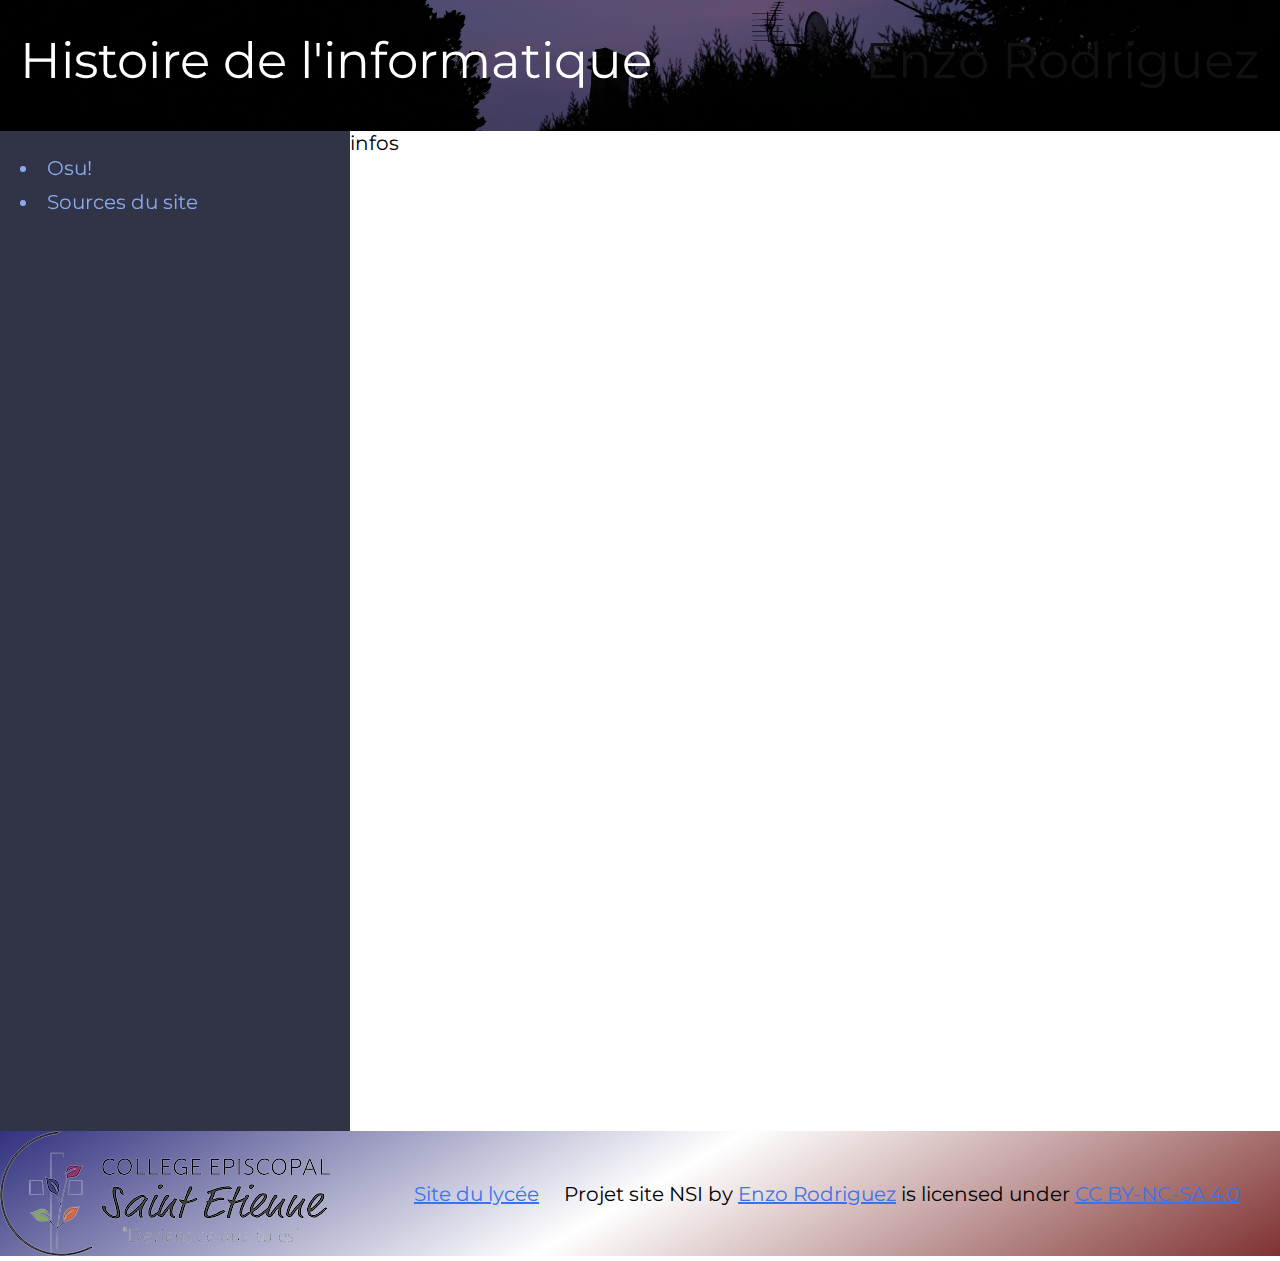
==== Projets/Projet 4 Site HTML/histoire.html @ 008d63ea "added osu page" ====
<!DOCTYPE html>
<html lang="en">

<head>
    <meta charset="UTF-8">
    <meta name="viewport" content="width=device-width, initial-scale=1.0">
    <link rel="stylesheet" href="./css/styles.css">
    <title>Histoire de l'informatique</title>
</head>

<body>
    <header>
        <a href="./"><div class="title">Histoire de l'informatique</div></a>
        <a href="https://www.instagram.com/le_zozoien/"><div class="title-name">Enzo Rodriguez</div></a>
    </header>

    <section>
        <div class="container">
            <div class="menu">
                <nav>
                    <ul>
                        <li><a href="./osu.html">Osu!</a></li>
                        <li><a href="./sources.html">Sources du site</a></li>
                    </ul>
                </nav>
            </div>

            <div class="histoire-contenu">
                infos
            </div>
        </div>
    </section>


    <footer class="page-principale">
        <div class="logo-cse"><img src="./img/logo-cse.png" alt="Logo de Saint-Étienne"></div>
        <div class="nav">
            <ul>
                <li><a href="https://www.cse-strasbourg.com/">Site du lycée</a></li>
                <li>
                    <p xmlns:cc="http://creativecommons.org/ns#" xmlns:dct="http://purl.org/dc/terms/"><span
                            property="dct:title">Projet site NSI</span> by <a rel="cc:attributionURL dct:creator"
                            property="cc:attributionName" href="https://lezozoien.github.io">Enzo Rodriguez</a> is
                        licensed under <a href="https://creativecommons.org/licenses/by-nc-sa/4.0/?ref=chooser-v1"
                            target="_blank" rel="license noopener noreferrer" style="display:inline-block;">CC BY-NC-SA
                            4.0<img style="height:22px!important;margin-left:3px;vertical-align:text-bottom;"
                                src="https://mirrors.creativecommons.org/presskit/icons/cc.svg?ref=chooser-v1"
                                alt=""><img style="height:22px!important;margin-left:3px;vertical-align:text-bottom;"
                                src="https://mirrors.creativecommons.org/presskit/icons/by.svg?ref=chooser-v1"
                                alt=""><img style="height:22px!important;margin-left:3px;vertical-align:text-bottom;"
                                src="https://mirrors.creativecommons.org/presskit/icons/nc.svg?ref=chooser-v1"
                                alt=""><img style="height:22px!important;margin-left:3px;vertical-align:text-bottom;"
                                src="https://mirrors.creativecommons.org/presskit/icons/sa.svg?ref=chooser-v1"
                                alt=""></a></p>
                </li>
            </ul>
        </div>
    </footer>

</body>

</html>
---- Projets/Projet 4 Site HTML/css/styles.css ----
@import url('https://fonts.googleapis.com/css2?family=Montserrat:wght@100..900&display=swap');


/* || General  */

*{
    font-family: "Montserrat", sans-serif;
    font-size: 20px;
}

body{
    margin:0px;
}

/* colors :

Surface0	#414559
Base	    #303446
Mantle	    #292c3c
Crust	    #232634
Jaune       

https://github.com/catppuccin/catppuccin

*/


/* || Header  */

header{
    display: grid;
    grid-template-columns: auto auto;
    min-width: 1160px;
    background-image: url("../img/header.jpg");
    background-size: 100%;
    background-position-y: 50%;
    background-repeat: no-repeat;
    transition: 500ms;
}
header:hover{
    background-position-y: 65%;
    transition: 500ms;
}

.title{
    color:#111111;
    font-size: 50px;
    text-align: left;
    padding: 30px 0px 40px 20px;
    text-decoration:none;
    transition: 500ms;
}
.title:hover{
    color:white;
    transition: 500ms;
}

.title-name{
    color:#111111;
    font-size: 50px;
    text-align: right;
    padding: 30px 20px 40px 0px;
    text-decoration:none;
    transition: 500ms;
}
.title-name:hover{
    color:white;
    transition: 500ms;
}

header a {
    text-decoration:none;
}


/* || Page principale */

.container{
    display:grid;
    grid-template-columns: minmax(250px,350px) auto;
    min-height: 1000px;
}

.menu{
    background-color: #303446;
}

ul{
    list-style-position: inside;
    padding-left: 20px;
}

nav {
    position: sticky;
    top: 20px;
}

nav li{
    width: auto;
    margin-left: 0px;
    padding-top: 5px; padding-bottom: 5px;
    color:#8caaee;
    transition:100ms;
}
nav li:hover{
    margin-left: 30px;
    padding-top: 20px; padding-bottom: 20px;
    transition: 250ms;
}

nav a{
    color:#8caaee;
    text-decoration:none;
    transition:100ms;
}
nav a:hover{
    color:#f5c22a;
    text-decoration:underline;
    transition:100ms;
}

.infos{
    min-width: 500px;
    text-align: center;
    background-image: linear-gradient(-45deg, #181a23, #414559);
}

h1{
    display:table;
    margin: 35px auto 35px auto;
    padding: 30px;
    border-radius: 25px;
    font-size: 60px;
    background-color:#865a7b;
}

h2{
    display:table;
    margin: 35px auto 35px auto;
    padding: 15px;
    border-radius: 25px;
    font-size: 40px;
    background-color:#865a7b;
}

.portrait{
    width: 20%;
    border: 20px solid #865a7b;
    border-radius: 50%;
}


/* || Page osu  */


/* || Footer  */

footer.page-principale{
    display: grid;
    grid-template-columns: auto auto;
    background-image:linear-gradient(-30deg, rgb(128, 50, 50), rgb(255, 255, 255), rgb(50, 50, 128));
    text-align: center;
    min-width: 1160px;
}

.logo-cse{
    width: 330px;
    height: 125px;
}

.nav{
    align-self: center;
    text-align: center;
}

.nav li{
    display: inline-block;
    padding: 10px;
}

.nav a{
    color:#3d72ec;
}

footer .lien-image {
    rotate: 0deg;
    transition: 250ms;
}
footer .lien-image:hover {
    rotate: 360deg;
    transition: 250ms;
}
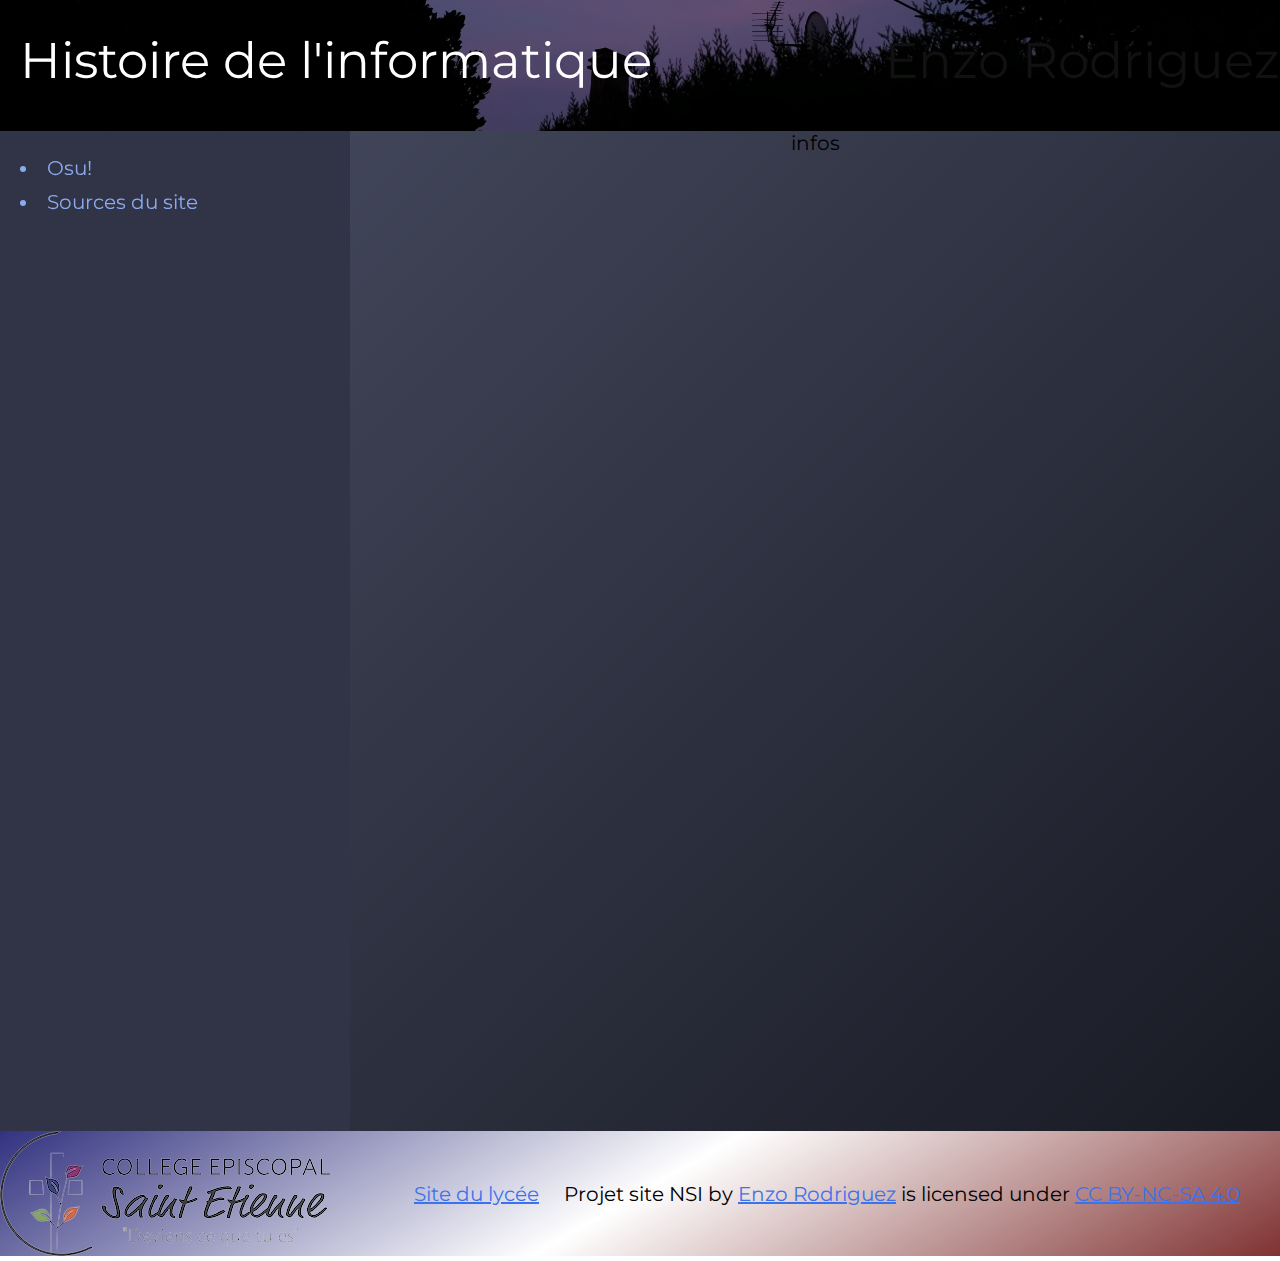
==== commit 1e5ede45: "Optimizing css" ====
--- a/Projets/Projet 4 Site HTML/histoire.html
+++ b/Projets/Projet 4 Site HTML/histoire.html
@@ -10,8 +10,12 @@
 
 <body>
     <header>
-        <a href="./"><div class="title">Histoire de l'informatique</div></a>
-        <a href="https://www.instagram.com/le_zozoien/"><div class="title-name">Enzo Rodriguez</div></a>
+        <a href="./">
+            <div class="title">Histoire de l'informatique</div>
+        </a>
+        <a href="https://www.instagram.com/le_zozoien/">
+            <div class="title-right">Enzo Rodriguez</div>
+        </a>
     </header>
 
     <section>
--- a/Projets/Projet 4 Site HTML/css/styles.css
+++ b/Projets/Projet 4 Site HTML/css/styles.css
@@ -3,24 +3,24 @@
 
 /* || General  */
 
-*{
-    font-family: "Montserrat", sans-serif;
-    font-size: 20px;
-}
+*{font-family: "Montserrat", sans-serif; font-size: 20px}
 
-body{
-    margin:0px;
-}
+body{margin:0px;}
 
 /* colors :
 
-Surface0	#414559
-Base	    #303446
-Mantle	    #292c3c
-Crust	    #232634
-Jaune       
+Titre-caché     #111111
+Gris-degradé    #181a23
+Surface0	    #414559
+Base	        #303446
+Mantle	        #292c3c
+Crust	        #232634
+Blue 	        #8caaee
+Jaune1          #f5c22a
+Coucher-soleil  #865a7b
+Bleu-footer     #3d72ec
 
-https://github.com/catppuccin/catppuccin
+https://github.com/catppuccin/catppuccin et perso
 
 */
 
@@ -37,39 +37,30 @@
     background-repeat: no-repeat;
     transition: 500ms;
 }
-header:hover{
-    background-position-y: 65%;
-    transition: 500ms;
-}
+header:hover{background-position-y: 65%;}
 
-.title{
+.title, .title-right{
     color:#111111;
     font-size: 50px;
-    text-align: left;
     padding: 30px 0px 40px 20px;
     text-decoration:none;
     transition: 500ms;
 }
-.title:hover{
-    color:white;
-    transition: 500ms;
-}
 
-.title-name{
-    color:#111111;
-    font-size: 50px;
-    text-align: right;
-    padding: 30px 20px 40px 0px;
-    text-decoration:none;
-    transition: 500ms;
-}
-.title-name:hover{
-    color:white;
-    transition: 500ms;
-}
+.title{text-align: left}
+.title-right{text-align: right}
 
-header a {
-    text-decoration:none;
+.title:hover, .title-right:hover{color:white;}
+
+header a {text-decoration:none;}
+
+
+/* || Partie commune */
+
+.sources-contenu, .histoire-contenu, .osu-contenu, .infos{
+    min-width: 500px;
+    text-align: center;
+    background-image: linear-gradient(-45deg, #181a23, #414559);
 }
 
 
@@ -81,9 +72,7 @@
     min-height: 1000px;
 }
 
-.menu{
-    background-color: #303446;
-}
+.menu{background-color: #303446}
 
 ul{
     list-style-position: inside;
@@ -100,12 +89,11 @@
     margin-left: 0px;
     padding-top: 5px; padding-bottom: 5px;
     color:#8caaee;
-    transition:100ms;
+    transition:250ms;
 }
 nav li:hover{
     margin-left: 30px;
     padding-top: 20px; padding-bottom: 20px;
-    transition: 250ms;
 }
 
 nav a{
@@ -116,41 +104,50 @@
 nav a:hover{
     color:#f5c22a;
     text-decoration:underline;
-    transition:100ms;
 }
 
-.infos{
-    min-width: 500px;
-    text-align: center;
-    background-image: linear-gradient(-45deg, #181a23, #414559);
+
+h1, h2 {
+    display:table;
+    margin: 35px auto 35px auto;
+    border-radius: 25px;
+    background-color:#865a7b;
 }
 
 h1{
-    display:table;
-    margin: 35px auto 35px auto;
     padding: 30px;
-    border-radius: 25px;
     font-size: 60px;
-    background-color:#865a7b;
 }
 
 h2{
-    display:table;
-    margin: 35px auto 35px auto;
     padding: 15px;
-    border-radius: 25px;
     font-size: 40px;
-    background-color:#865a7b;
 }
 
 .portrait{
     width: 20%;
     border: 20px solid #865a7b;
     border-radius: 50%;
+    transition:500ms
+}
+.portrait:hover{
+    rotate:360deg
 }
 
 
 /* || Page osu  */
+
+/* ... */
+
+
+/* || Page histoire  */
+
+/* ... */
+
+
+/* || Page sources  */
+
+/* ... */
 
 
 /* || Footer  */
@@ -178,15 +175,6 @@
     padding: 10px;
 }
 
-.nav a{
-    color:#3d72ec;
-}
+.nav a{color:#3d72ec}
 
-footer .lien-image {
-    rotate: 0deg;
-    transition: 250ms;
-}
-footer .lien-image:hover {
-    rotate: 360deg;
-    transition: 250ms;
-}+footer .lien-image:hover {rotate: 360deg;transition: 250ms}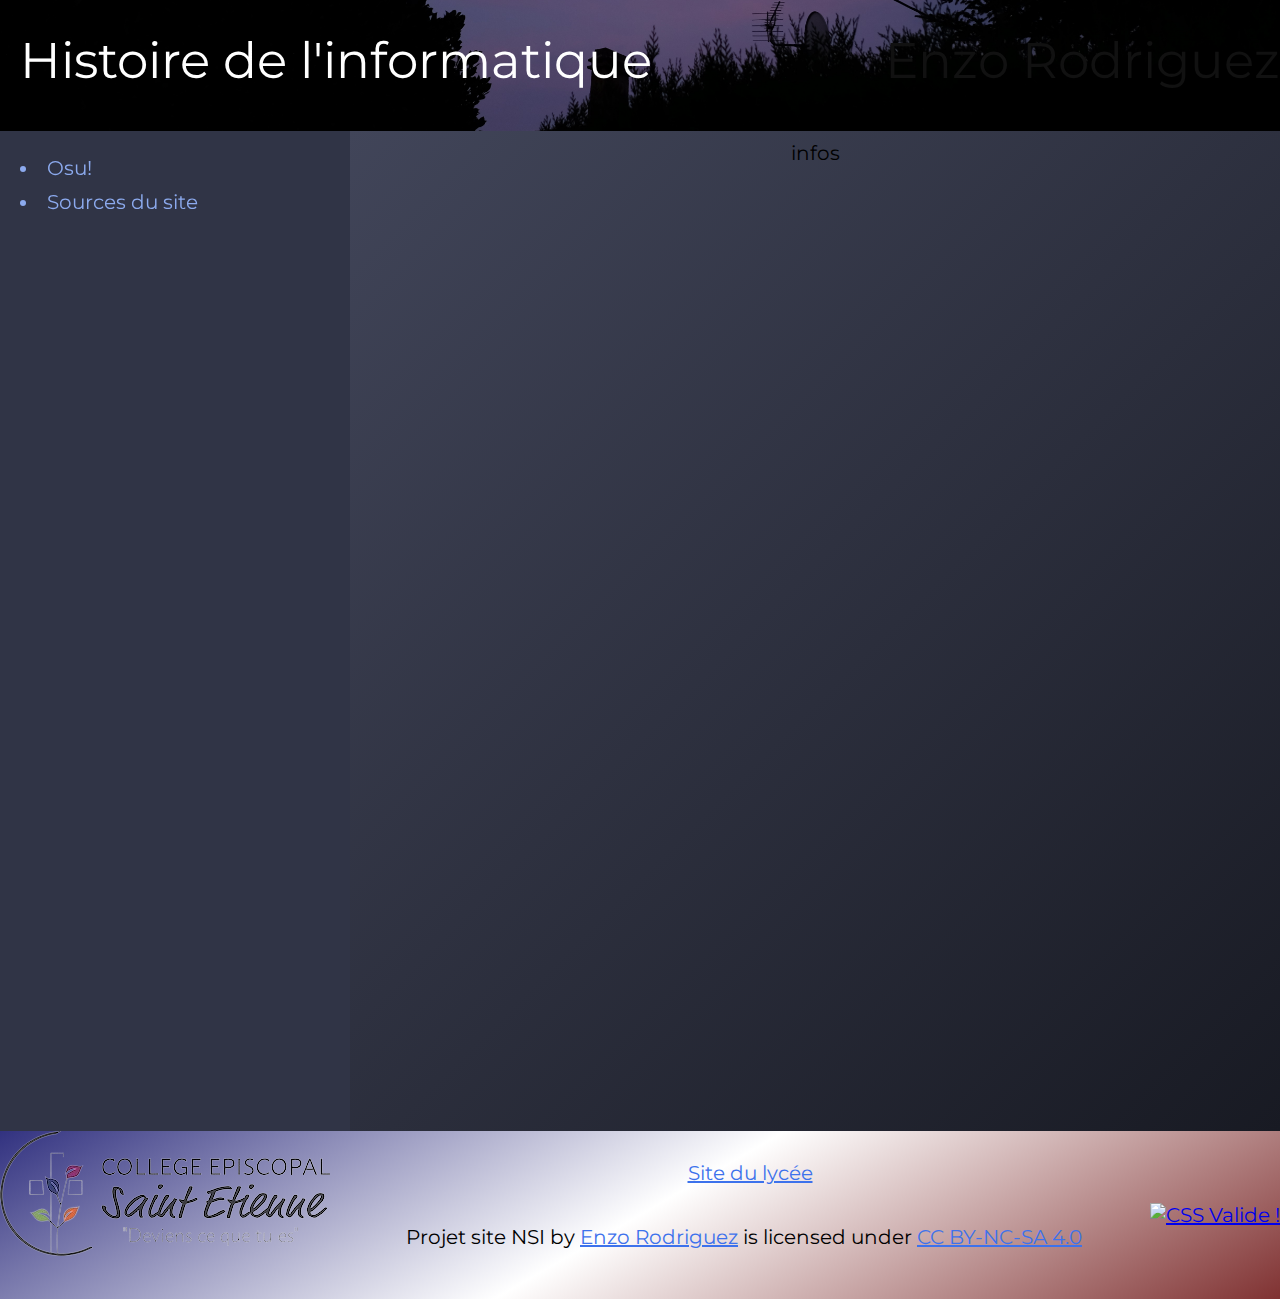
==== commit e9ad373a: "minor changes" ====
--- a/Projets/Projet 4 Site HTML/histoire.html
+++ b/Projets/Projet 4 Site HTML/histoire.html
@@ -1,5 +1,5 @@
 <!DOCTYPE html>
-<html lang="en">
+<html lang="fr">
 
 <head>
     <meta charset="UTF-8">
@@ -18,22 +18,20 @@
         </a>
     </header>
 
-    <section>
-        <div class="container">
-            <div class="menu">
-                <nav>
-                    <ul>
-                        <li><a href="./osu.html">Osu!</a></li>
-                        <li><a href="./sources.html">Sources du site</a></li>
-                    </ul>
-                </nav>
-            </div>
+    <div class="container">
+        <div class="menu">
+            <nav>
+                <ul>
+                    <li><a href="./osu.html">Osu!</a></li>
+                    <li><a href="./sources.html">Sources du site</a></li>
+                </ul>
+            </nav>
+        </div>
 
-            <div class="histoire-contenu">
-                infos
-            </div>
+        <div class="histoire-contenu">
+            infos
         </div>
-    </section>
+    </div>
 
 
     <footer class="page-principale">
@@ -59,6 +57,13 @@
                 </li>
             </ul>
         </div>
+        <p>
+            <a href="http://jigsaw.w3.org/css-validator/check/referer">
+                <img style="border:0;width:88px;height:31px"
+                    src="http://jigsaw.w3.org/css-validator/images/vcss-blue"
+                    alt="CSS Valide !" />
+            </a>
+        </p>
     </footer>
 
 </body>
--- a/Projets/Projet 4 Site HTML/css/styles.css
+++ b/Projets/Projet 4 Site HTML/css/styles.css
@@ -5,7 +5,7 @@
 
 *{font-family: "Montserrat", sans-serif; font-size: 20px}
 
-body{margin:0px;}
+body{margin:0px}
 
 /* colors :
 
@@ -61,6 +61,11 @@
     min-width: 500px;
     text-align: center;
     background-image: linear-gradient(-45deg, #181a23, #414559);
+    padding: 10px;
+}
+
+p, h1, h2 {
+    color:white;
 }
 
 
@@ -70,6 +75,7 @@
     display:grid;
     grid-template-columns: minmax(250px,350px) auto;
     min-height: 1000px;
+    min-width: 1160px;
 }
 
 .menu{background-color: #303446}
@@ -109,7 +115,7 @@
 
 h1, h2 {
     display:table;
-    margin: 35px auto 35px auto;
+    margin: 25px auto 25px auto;
     border-radius: 25px;
     background-color:#865a7b;
 }
@@ -131,7 +137,7 @@
     transition:500ms
 }
 .portrait:hover{
-    rotate:360deg
+    transform: rotate(360deg);
 }
 
 
@@ -147,14 +153,81 @@
 
 /* || Page sources  */
 
-/* ... */
+.liste-sources{
+    color:white;
+    text-align: left;
+}
+
+.liste-sources {
+    list-style: none;
+    padding: 0;
+}
+
+.liste-sources li {
+    background-image: linear-gradient(40deg, #373a4b, #21222e);
+    margin: 10px 20px 0 25px;
+    padding: 15px;
+    border-radius: 5px;
+    position: relative;
+    transition: all 0.3s ease;
+}
+
+.liste-sources li::before {
+    content: '-';
+    color: #ff6347;
+    font-size: 2em;
+    position: absolute;
+    left: -30px;
+    top: 50%;
+    transform: translateY(-50%);
+}
+
+.liste-sources li:hover {
+    background: #ff6347;
+    color: #fff;
+    transform: translateX(10px);
+}
+
+.liste-sources li:hover::before {
+    color: #fff;
+}
+
+.liste-sources a{
+    color: #8caaee;
+    text-decoration: none;
+}
+.liste-sources a:hover{
+    color: #f5c22a;
+}
+
+#anim-underline {
+    display: inline-block;
+    position: relative;
+  }
+
+#anim-underline::after{
+    content: '';
+    position: absolute;
+    width: 100%;
+    transform: scaleX(0);
+    height: 2px;
+    bottom: 0;
+    left: 0;
+    background-color: #f5c22a;
+    transform-origin: bottom right;
+    transition: transform 0.45s ease;
+}
+#anim-underline:hover::after{
+    transform: scaleX(1);
+    transform-origin: bottom left;
+}
 
 
 /* || Footer  */
 
 footer.page-principale{
     display: grid;
-    grid-template-columns: auto auto;
+    grid-template-columns: auto auto auto;
     background-image:linear-gradient(-30deg, rgb(128, 50, 50), rgb(255, 255, 255), rgb(50, 50, 128));
     text-align: center;
     min-width: 1160px;
@@ -175,6 +248,16 @@
     padding: 10px;
 }
 
+.nav p {color:black}
+
 .nav a{color:#3d72ec}
 
-footer .lien-image:hover {rotate: 360deg;transition: 250ms}+footer .lien-image {
+    width: min-content;
+    transition: 250ms
+}
+footer .lien-image:hover {transform: rotate(360deg)}
+footer p{
+    display: inline-block;
+    align-self:center
+}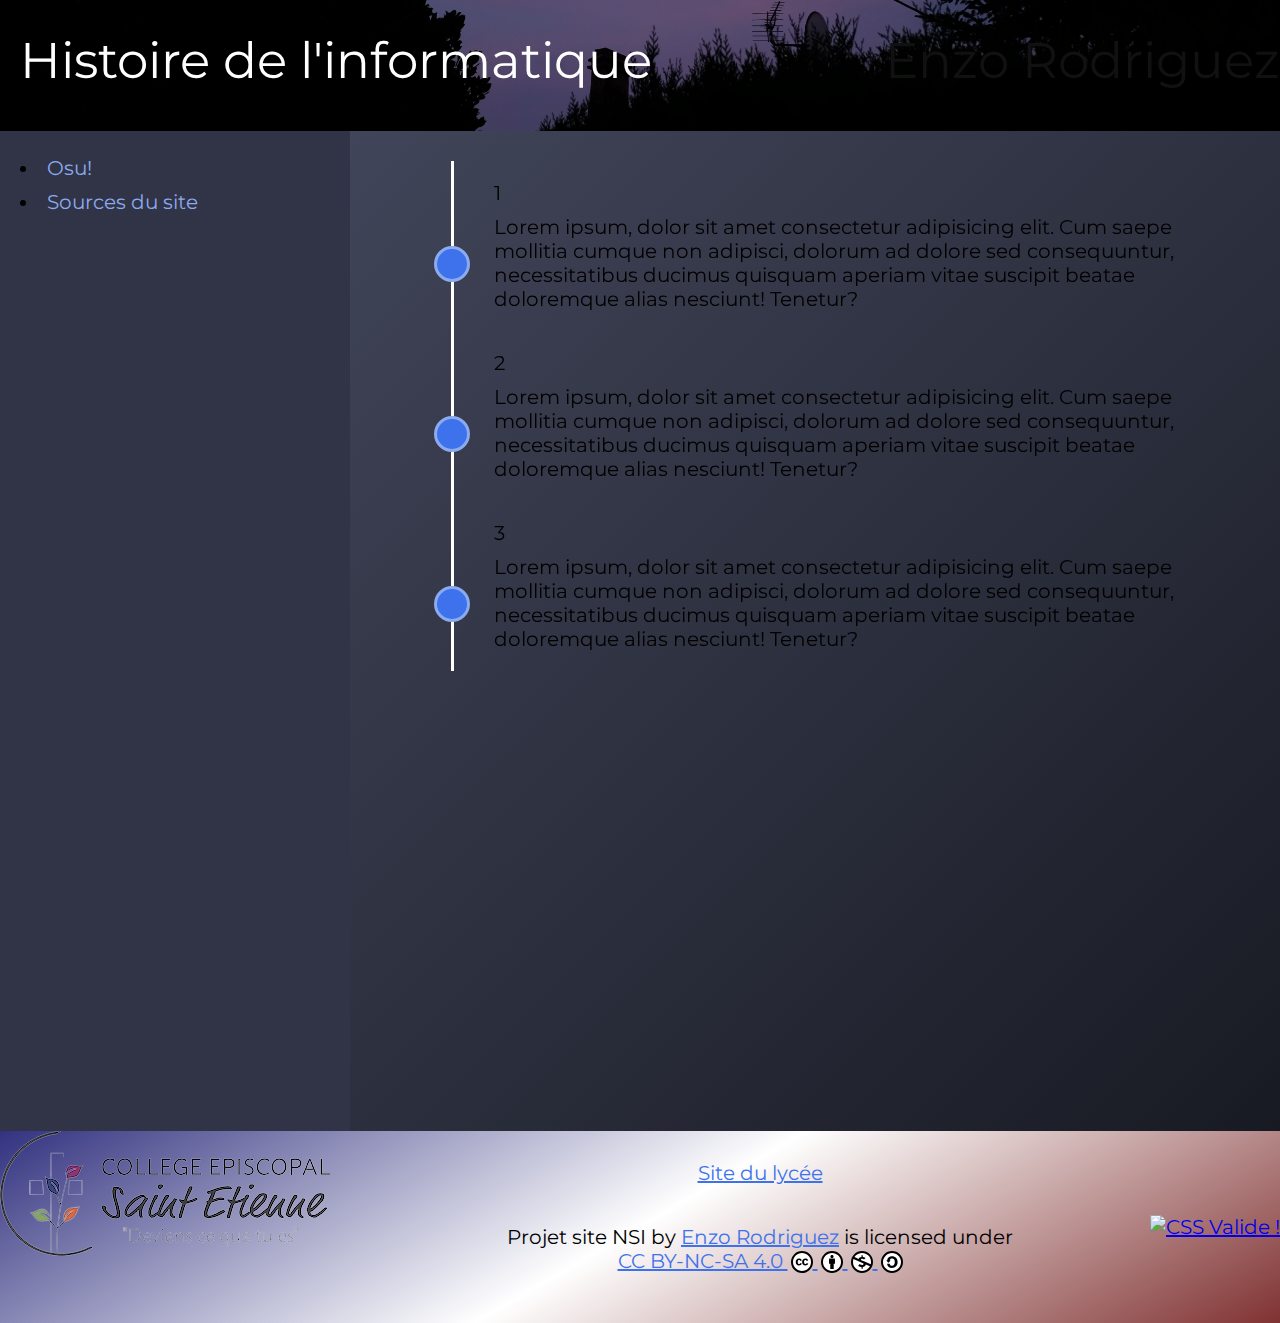
==== commit ab092bc8: "Added many things to histoire.html page" ====
--- a/Projets/Projet 4 Site HTML/histoire.html
+++ b/Projets/Projet 4 Site HTML/histoire.html
@@ -19,41 +19,54 @@
     </header>
 
     <div class="container">
-        <div class="menu">
-            <nav>
-                <ul>
-                    <li><a href="./osu.html">Osu!</a></li>
-                    <li><a href="./sources.html">Sources du site</a></li>
-                </ul>
-            </nav>
-        </div>
+        <nav class="menu">
+            <ul>
+                <li><a class="light-blue" href="./osu.html">Osu!</a></li>
+                <li><a class="light-blue" href="./sources.html">Sources du site</a></li>
+            </ul>
+        </nav>
 
         <div class="histoire-contenu">
-            infos
+            <div class="container-timeline">
+                <div class="void"></div>
+                <ul class="events-container">
+                    <li class="timeline-item">
+                        <div class="item-date">1</div>
+                        <div class="item-contents">Lorem ipsum, dolor sit amet consectetur adipisicing elit. Cum saepe mollitia cumque non adipisci, dolorum ad dolore sed consequuntur, necessitatibus ducimus quisquam aperiam vitae suscipit beatae doloremque alias nesciunt! Tenetur?</div>
+                    </li>
+                    <li class="timeline-item">
+                        <div class="item-date">2</div>
+                        <div class="item-contents">Lorem ipsum, dolor sit amet consectetur adipisicing elit. Cum saepe mollitia cumque non adipisci, dolorum ad dolore sed consequuntur, necessitatibus ducimus quisquam aperiam vitae suscipit beatae doloremque alias nesciunt! Tenetur?</div>
+                    </li>
+                    <li class="timeline-item">
+                        <div class="item-date">3</div>
+                        <div class="item-contents">Lorem ipsum, dolor sit amet consectetur adipisicing elit. Cum saepe mollitia cumque non adipisci, dolorum ad dolore sed consequuntur, necessitatibus ducimus quisquam aperiam vitae suscipit beatae doloremque alias nesciunt! Tenetur?</div>
+                    </li>
+                </ul>
+            </div>
         </div>
     </div>
 
 
     <footer class="page-principale">
-        <div class="logo-cse"><img src="./img/logo-cse.png" alt="Logo de Saint-Étienne"></div>
+        <a href="https://www.cse-strasbourg.com/" class="lien-image">
+            <div class="logo-cse"><img src="./images/logo-cse.png" alt="Logo de Saint-Étienne"></div>
+        </a>
         <div class="nav">
             <ul>
                 <li><a href="https://www.cse-strasbourg.com/">Site du lycée</a></li>
                 <li>
-                    <p xmlns:cc="http://creativecommons.org/ns#" xmlns:dct="http://purl.org/dc/terms/"><span
-                            property="dct:title">Projet site NSI</span> by <a rel="cc:attributionURL dct:creator"
-                            property="cc:attributionName" href="https://lezozoien.github.io">Enzo Rodriguez</a> is
-                        licensed under <a href="https://creativecommons.org/licenses/by-nc-sa/4.0/?ref=chooser-v1"
-                            target="_blank" rel="license noopener noreferrer" style="display:inline-block;">CC BY-NC-SA
-                            4.0<img style="height:22px!important;margin-left:3px;vertical-align:text-bottom;"
-                                src="https://mirrors.creativecommons.org/presskit/icons/cc.svg?ref=chooser-v1"
-                                alt=""><img style="height:22px!important;margin-left:3px;vertical-align:text-bottom;"
-                                src="https://mirrors.creativecommons.org/presskit/icons/by.svg?ref=chooser-v1"
-                                alt=""><img style="height:22px!important;margin-left:3px;vertical-align:text-bottom;"
-                                src="https://mirrors.creativecommons.org/presskit/icons/nc.svg?ref=chooser-v1"
-                                alt=""><img style="height:22px!important;margin-left:3px;vertical-align:text-bottom;"
-                                src="https://mirrors.creativecommons.org/presskit/icons/sa.svg?ref=chooser-v1"
-                                alt=""></a></p>
+                    <p xmlns:cc="http://creativecommons.org/ns#" xmlns:dct="http://purl.org/dc/terms/"><span property="dct:title">Projet
+                            site NSI</span> by <a rel="cc:attributionURL dct:creator" property="cc:attributionName"
+                            href="https://lezozoien.github.io">Enzo Rodriguez</a> is
+                        licensed under <a href="https://creativecommons.org/licenses/by-nc-sa/4.0/?ref=chooser-v1" target="_blank"
+                            rel="license noopener noreferrer" style="display:inline-block;">CC BY-NC-SA
+                            4.0
+                            <img style="height:22px!important;margin-left:3px;vertical-align:text-bottom;" src="./images/cc/cc.svg" alt="">
+                            <img style="height:22px!important;margin-left:3px;vertical-align:text-bottom;" src="./images/cc/by.svg" alt="">
+                            <img style="height:22px!important;margin-left:3px;vertical-align:text-bottom;" src="./images/cc/nc.svg" alt="">
+                            <img style="height:22px!important;margin-left:3px;vertical-align:text-bottom;" src="./images/cc/sa.svg" alt=""></a>
+                    </p>
                 </li>
             </ul>
         </div>
--- a/Projets/Projet 4 Site HTML/css/styles.css
+++ b/Projets/Projet 4 Site HTML/css/styles.css
@@ -31,7 +31,7 @@
     display: grid;
     grid-template-columns: auto auto;
     min-width: 1160px;
-    background-image: url("../img/header.jpg");
+    background-image: url("../images/header.jpg");
     background-size: 100%;
     background-position-y: 50%;
     background-repeat: no-repeat;
@@ -64,9 +64,12 @@
     padding: 10px;
 }
 
-p, h1, h2 {
+p, h1, h2, h3{
     color:white;
 }
+
+.yellow{color:#f5c22a} .light-blue{color:#8caaee} .dark-blue{color:#3d72ec}
+.black{color:#000} .white{color:#fff}
 
 
 /* || Page principale */
@@ -76,25 +79,24 @@
     grid-template-columns: minmax(250px,350px) auto;
     min-height: 1000px;
     min-width: 1160px;
+    background-color: #303446;
 }
 
 .menu{background-color: #303446}
 
-ul{
+.menu ul{
     list-style-position: inside;
     padding-left: 20px;
 }
 
-nav {
+nav.menu {
     position: sticky;
     top: 20px;
 }
 
 nav li{
-    width: auto;
     margin-left: 0px;
     padding-top: 5px; padding-bottom: 5px;
-    color:#8caaee;
     transition:250ms;
 }
 nav li:hover{
@@ -105,7 +107,7 @@
 nav a{
     color:#8caaee;
     text-decoration:none;
-    transition:100ms;
+    transition:250ms;
 }
 nav a:hover{
     color:#f5c22a;
@@ -113,7 +115,7 @@
 }
 
 
-h1, h2 {
+h1, h2, h3{
     display:table;
     margin: 25px auto 25px auto;
     border-radius: 25px;
@@ -128,6 +130,11 @@
 h2{
     padding: 15px;
     font-size: 40px;
+}
+
+h3{
+    padding: 15px;
+    font-size: 25px; 
 }
 
 .portrait{
@@ -136,8 +143,56 @@
     border-radius: 50%;
     transition:500ms
 }
-.portrait:hover{
-    transform: rotate(360deg);
+.portrait:hover{transform: rotate(360deg)}
+
+#specialites, #hobbys{
+    color:#fff;
+    list-style-position: inside;
+    padding-left: 20px
+}
+#specialites li::marker, #hobbys li::marker{color:#f5c22a}
+
+#hobbys a{text-decoration: none}
+#osu{color:#111}
+#osu:hover{animation: rainbow 1s linear; animation-iteration-count: infinite}
+
+@keyframes rainbow{
+    100%,0%{
+        color: rgb(255,0,0);
+    }
+    8%{
+        color: rgb(255,127,0);
+    }
+    16%{
+        color: rgb(255,255,0);
+    }
+    25%{
+        color: rgb(127,255,0);
+    }
+    33%{
+        color: rgb(0,255,0);
+    }
+    41%{
+        color: rgb(0,255,127);
+    }
+    50%{
+        color: rgb(0,255,255);
+    }
+    58%{
+        color: rgb(0,127,255);
+    }
+    66%{
+        color: rgb(0,0,255);
+    }
+    75%{
+        color: rgb(127,0,255);
+    }
+    83%{
+        color: rgb(255,0,255);
+    }
+    91%{
+        color: rgb(255,0,127);
+    }
 }
 
 
@@ -148,17 +203,50 @@
 
 /* || Page histoire  */
 
-/* ... */
+.container-timeline{
+    display: grid;
+    grid-template-columns: 10% 90%;
+}
+
+.events-container{
+    border-left: solid white;
+    text-align: left;
+    padding-left: 20px;
+    list-style: none;
+}
+
+
+.timeline-item{
+    position:relative;
+    padding: 20px
+}
+
+.timeline-item::before{
+    position:absolute;
+    width: 30px; height: 30px;
+    content:"";
+    top: 50%;
+    left: -40px;
+    border-radius: 50%;
+    background-color: #3d72ec;
+    border: solid #8caaee;
+    transition:250ms
+}
+
+.timeline-item:hover::before{
+    background-color: #ff6347;
+    border: solid #f5c22a;
+}
+
+.item-date{
+    padding-bottom: 10px;
+}
 
 
 /* || Page sources  */
 
 .liste-sources{
-    color:white;
     text-align: left;
-}
-
-.liste-sources {
     list-style: none;
     padding: 0;
 }
@@ -173,7 +261,7 @@
 }
 
 .liste-sources li::before {
-    content: '-';
+    content: "•";
     color: #ff6347;
     font-size: 2em;
     position: absolute;
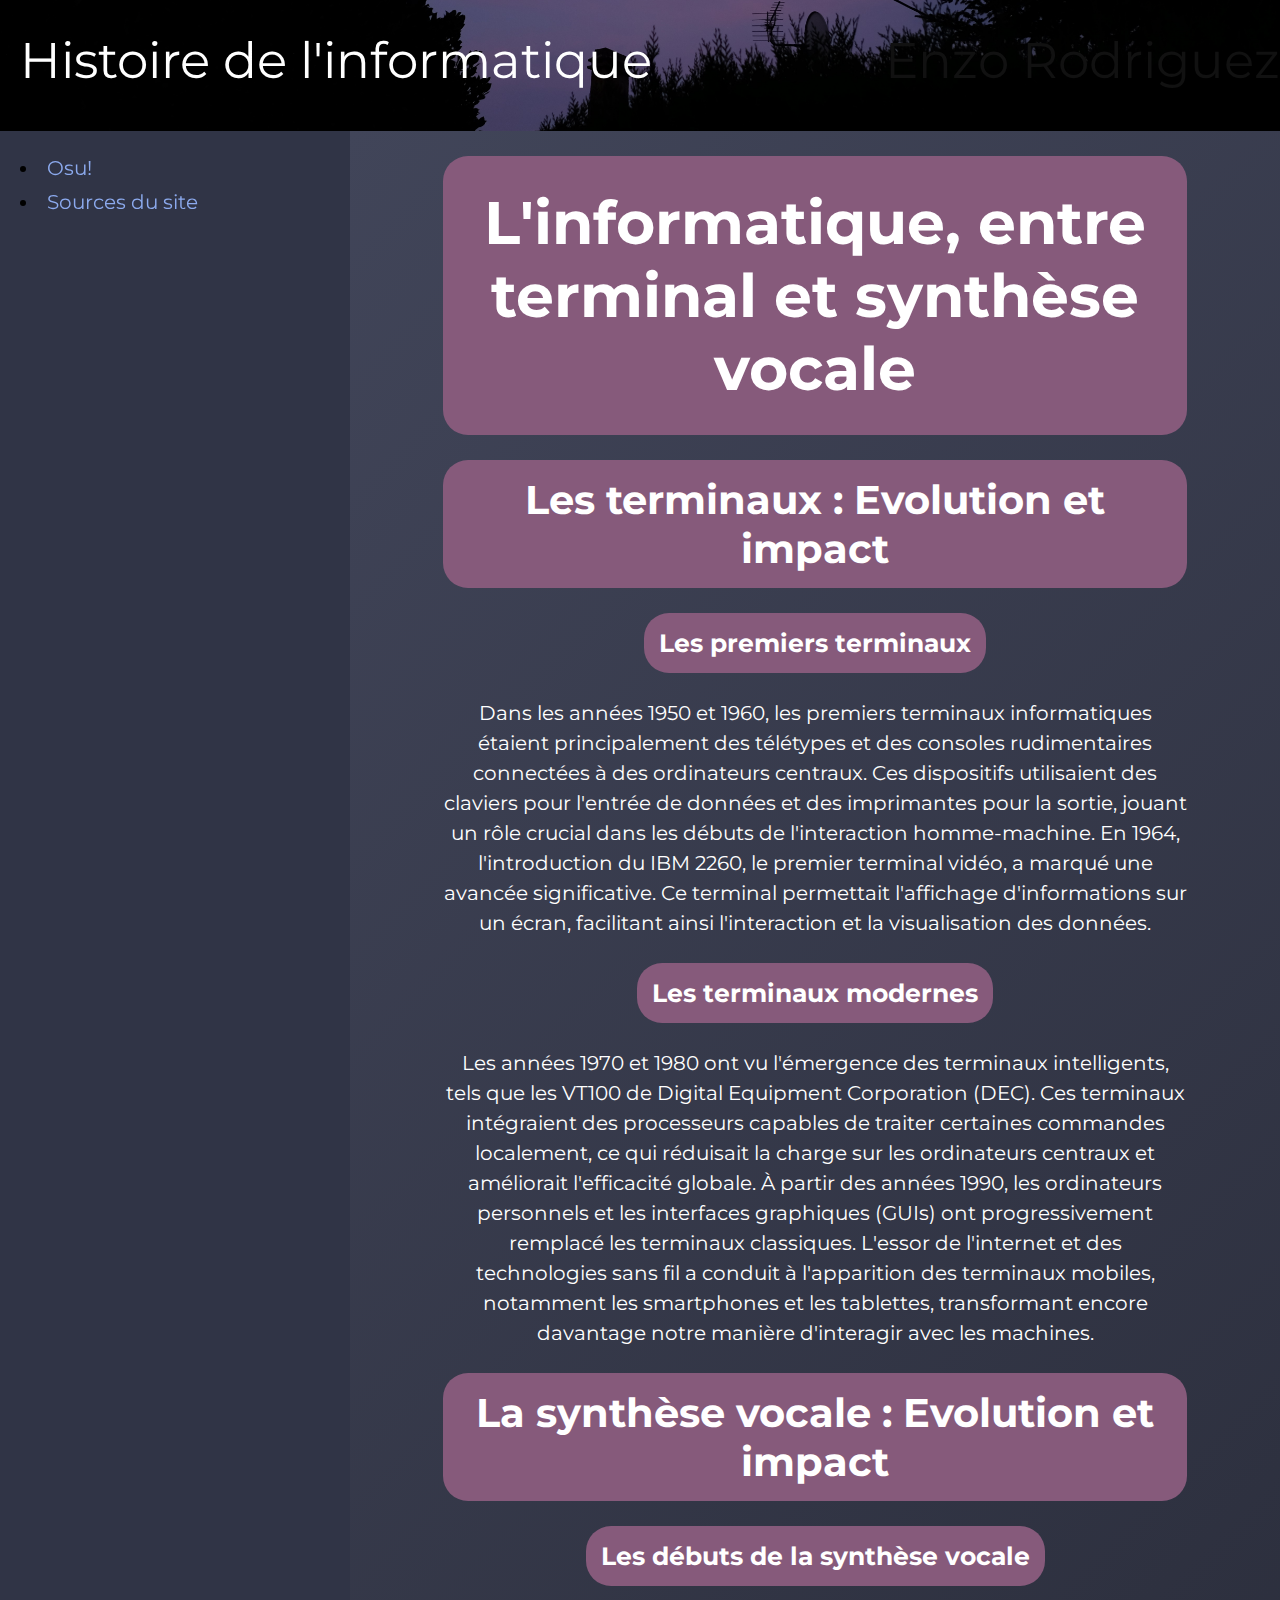
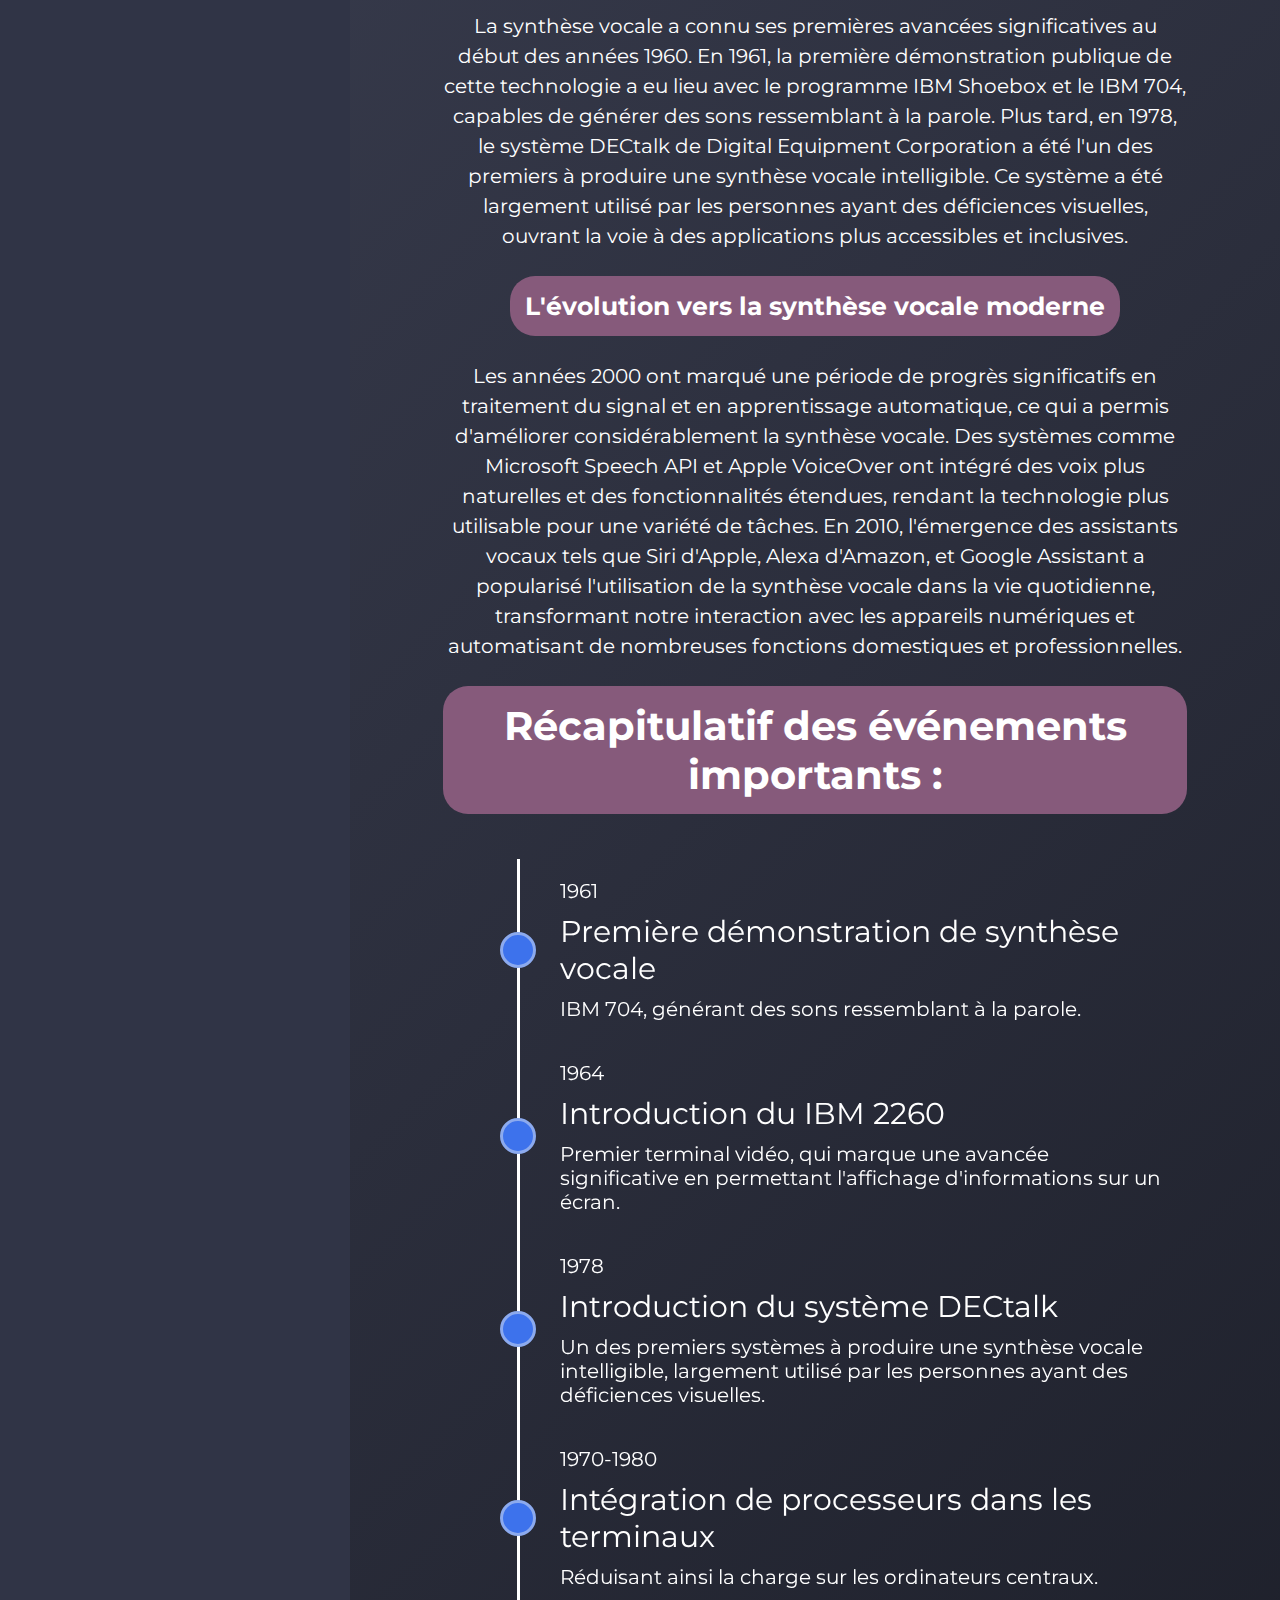
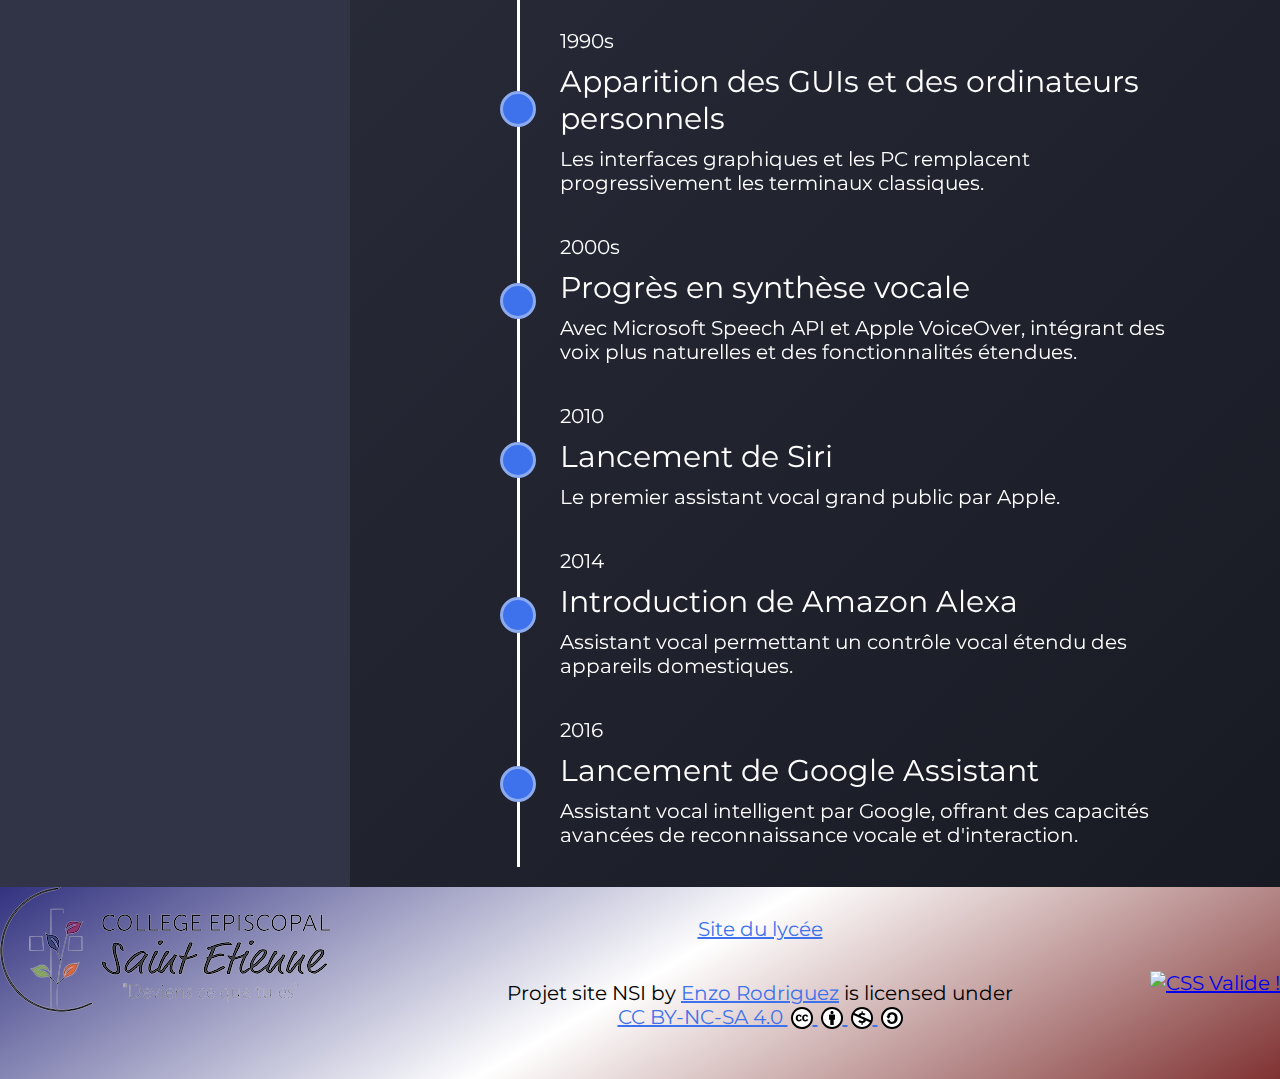
==== commit 9dda1053: "Added content to histoire.html" ====
--- a/Projets/Projet 4 Site HTML/histoire.html
+++ b/Projets/Projet 4 Site HTML/histoire.html
@@ -27,20 +27,93 @@
         </nav>
 
         <div class="histoire-contenu">
+            <h1>L'informatique, entre terminal et synthèse vocale</h1>
+            <h2>Les terminaux : Evolution et impact</h2>
+                <h3>Les premiers terminaux</h3>
+                    <p class="histoire-contenu-paragraphe">
+                        Dans les années 1950 et 1960, les premiers terminaux informatiques étaient principalement des télétypes et des
+                        consoles rudimentaires connectées à des ordinateurs centraux. Ces dispositifs utilisaient des claviers pour l'entrée
+                        de données et des imprimantes pour la sortie, jouant un rôle crucial dans les débuts de l'interaction homme-machine.
+                        En 1964, l'introduction du IBM 2260, le premier terminal vidéo, a marqué une avancée significative. Ce terminal
+                        permettait l'affichage d'informations sur un écran, facilitant ainsi l'interaction et la visualisation des données.
+                    </p>
+                    <h3>Les terminaux modernes</h3>
+                    <p class="histoire-contenu-paragraphe">
+                        Les années 1970 et 1980 ont vu l'émergence des terminaux intelligents, tels que les VT100 de Digital Equipment
+                        Corporation (DEC). Ces terminaux intégraient des processeurs capables de traiter certaines commandes localement, ce
+                        qui réduisait la charge sur les ordinateurs centraux et améliorait l'efficacité globale. À partir des années 1990,
+                        les ordinateurs personnels et les interfaces graphiques (GUIs) ont progressivement remplacé les terminaux
+                        classiques. L'essor de l'internet et des technologies sans fil a conduit à l'apparition des terminaux mobiles,
+                        notamment les smartphones et les tablettes, transformant encore davantage notre manière d'interagir avec les
+                        machines.
+                    </p>
+                    <h2>La synthèse vocale : Evolution et impact</h2>
+                    <h3>Les débuts de la synthèse vocale</h3>
+                    <p class="histoire-contenu-paragraphe">
+                        La synthèse vocale a connu ses premières avancées significatives au début des années 1960. En 1961, la première
+                        démonstration publique de cette technologie a eu lieu avec le programme IBM Shoebox et le IBM 704, capables de
+                        générer des sons ressemblant à la parole. Plus tard, en 1978, le système DECtalk de Digital Equipment Corporation a
+                        été l'un des premiers à produire une synthèse vocale intelligible. Ce système a été largement utilisé par les
+                        personnes ayant des déficiences visuelles, ouvrant la voie à des applications plus accessibles et inclusives.
+                    </p>
+                    <h3>L'évolution vers la synthèse vocale moderne</h3>
+                    <p class="histoire-contenu-paragraphe">
+                        Les années 2000 ont marqué une période de progrès significatifs en traitement du signal et en apprentissage
+                        automatique, ce qui a permis d'améliorer considérablement la synthèse vocale. Des systèmes comme Microsoft Speech
+                        API et Apple VoiceOver ont intégré des voix plus naturelles et des fonctionnalités étendues, rendant la technologie
+                        plus utilisable pour une variété de tâches. En 2010, l'émergence des assistants vocaux tels que Siri d'Apple, Alexa
+                        d'Amazon, et Google Assistant a popularisé l'utilisation de la synthèse vocale dans la vie quotidienne, transformant
+                        notre interaction avec les appareils numériques et automatisant de nombreuses fonctions domestiques et
+                        professionnelles.
+                    </p>
+            <h2>Récapitulatif des événements importants :</h2>
             <div class="container-timeline">
                 <div class="void"></div>
                 <ul class="events-container">
                     <li class="timeline-item">
-                        <div class="item-date">1</div>
-                        <div class="item-contents">Lorem ipsum, dolor sit amet consectetur adipisicing elit. Cum saepe mollitia cumque non adipisci, dolorum ad dolore sed consequuntur, necessitatibus ducimus quisquam aperiam vitae suscipit beatae doloremque alias nesciunt! Tenetur?</div>
+                        <div class="item-date">1961</div>
+                        <div class="item-titre">Première démonstration de synthèse vocale</div>
+                        <div class="item-contents">IBM 704, générant des sons ressemblant à la parole.</div>
                     </li>
                     <li class="timeline-item">
-                        <div class="item-date">2</div>
-                        <div class="item-contents">Lorem ipsum, dolor sit amet consectetur adipisicing elit. Cum saepe mollitia cumque non adipisci, dolorum ad dolore sed consequuntur, necessitatibus ducimus quisquam aperiam vitae suscipit beatae doloremque alias nesciunt! Tenetur?</div>
+                        <div class="item-date">1964</div>
+                        <div class="item-titre">Introduction du IBM 2260</div>
+                        <div class="item-contents">Premier terminal vidéo, qui marque une avancée significative en permettant l'affichage d'informations sur un écran.</div>
                     </li>
                     <li class="timeline-item">
-                        <div class="item-date">3</div>
-                        <div class="item-contents">Lorem ipsum, dolor sit amet consectetur adipisicing elit. Cum saepe mollitia cumque non adipisci, dolorum ad dolore sed consequuntur, necessitatibus ducimus quisquam aperiam vitae suscipit beatae doloremque alias nesciunt! Tenetur?</div>
+                        <div class="item-date">1978</div>
+                        <div class="item-titre">Introduction du système DECtalk</div>
+                        <div class="item-contents">Un des premiers systèmes à produire une synthèse vocale intelligible, largement utilisé par les personnes ayant des déficiences visuelles.</div>
+                    </li>
+                    <li class="timeline-item">
+                        <div class="item-date">1970-1980</div>
+                        <div class="item-titre">Intégration de processeurs dans les terminaux</div>
+                        <div class="item-contents">Réduisant ainsi la charge sur les ordinateurs centraux.</div>
+                    </li>
+                    <li class="timeline-item">
+                        <div class="item-date">1990s</div>
+                        <div class="item-titre">Apparition des GUIs et des ordinateurs personnels</div>
+                        <div class="item-contents">Les interfaces graphiques et les PC remplacent progressivement les terminaux classiques.</div>
+                    </li>
+                    <li class="timeline-item">
+                        <div class="item-date">2000s</div>
+                        <div class="item-titre">Progrès en synthèse vocale</div>
+                        <div class="item-contents">Avec Microsoft Speech API et Apple VoiceOver, intégrant des voix plus naturelles et des fonctionnalités étendues.</div>
+                    </li>
+                    <li class="timeline-item">
+                        <div class="item-date">2010</div>
+                        <div class="item-titre">Lancement de Siri</div>
+                        <div class="item-contents">Le premier assistant vocal grand public par Apple.</div>
+                    </li>
+                    <li class="timeline-item">
+                        <div class="item-date">2014</div>
+                        <div class="item-titre">Introduction de Amazon Alexa</div>
+                        <div class="item-contents">Assistant vocal permettant un contrôle vocal étendu des appareils domestiques.</div>
+                    </li>
+                    <li class="timeline-item">
+                        <div class="item-date">2016</div>
+                        <div class="item-titre">Lancement de Google Assistant</div>
+                        <div class="item-contents">Assistant vocal intelligent par Google, offrant des capacités avancées de reconnaissance vocale et d'interaction.</div>
                     </li>
                 </ul>
             </div>
--- a/Projets/Projet 4 Site HTML/css/styles.css
+++ b/Projets/Projet 4 Site HTML/css/styles.css
@@ -82,14 +82,13 @@
     background-color: #303446;
 }
 
-.menu{background-color: #303446}
+.menu{
+    background-color: #303446;
+}
 
 .menu ul{
     list-style-position: inside;
     padding-left: 20px;
-}
-
-nav.menu {
     position: sticky;
     top: 20px;
 }
@@ -203,12 +202,21 @@
 
 /* || Page histoire  */
 
+.histoire-contenu{
+    padding:0% 10% 0% 10%
+}
+
+.histoire-contenu-paragraphe{
+    line-height: 150%;
+}
+
 .container-timeline{
     display: grid;
     grid-template-columns: 10% 90%;
 }
 
 .events-container{
+    color:white;
     border-left: solid white;
     text-align: left;
     padding-left: 20px;
@@ -225,7 +233,7 @@
     position:absolute;
     width: 30px; height: 30px;
     content:"";
-    top: 50%;
+    top: 40%;
     left: -40px;
     border-radius: 50%;
     background-color: #3d72ec;
@@ -236,6 +244,11 @@
 .timeline-item:hover::before{
     background-color: #ff6347;
     border: solid #f5c22a;
+}
+
+.item-titre{
+    font-size: 30px;
+    padding-bottom: 10px;
 }
 
 .item-date{
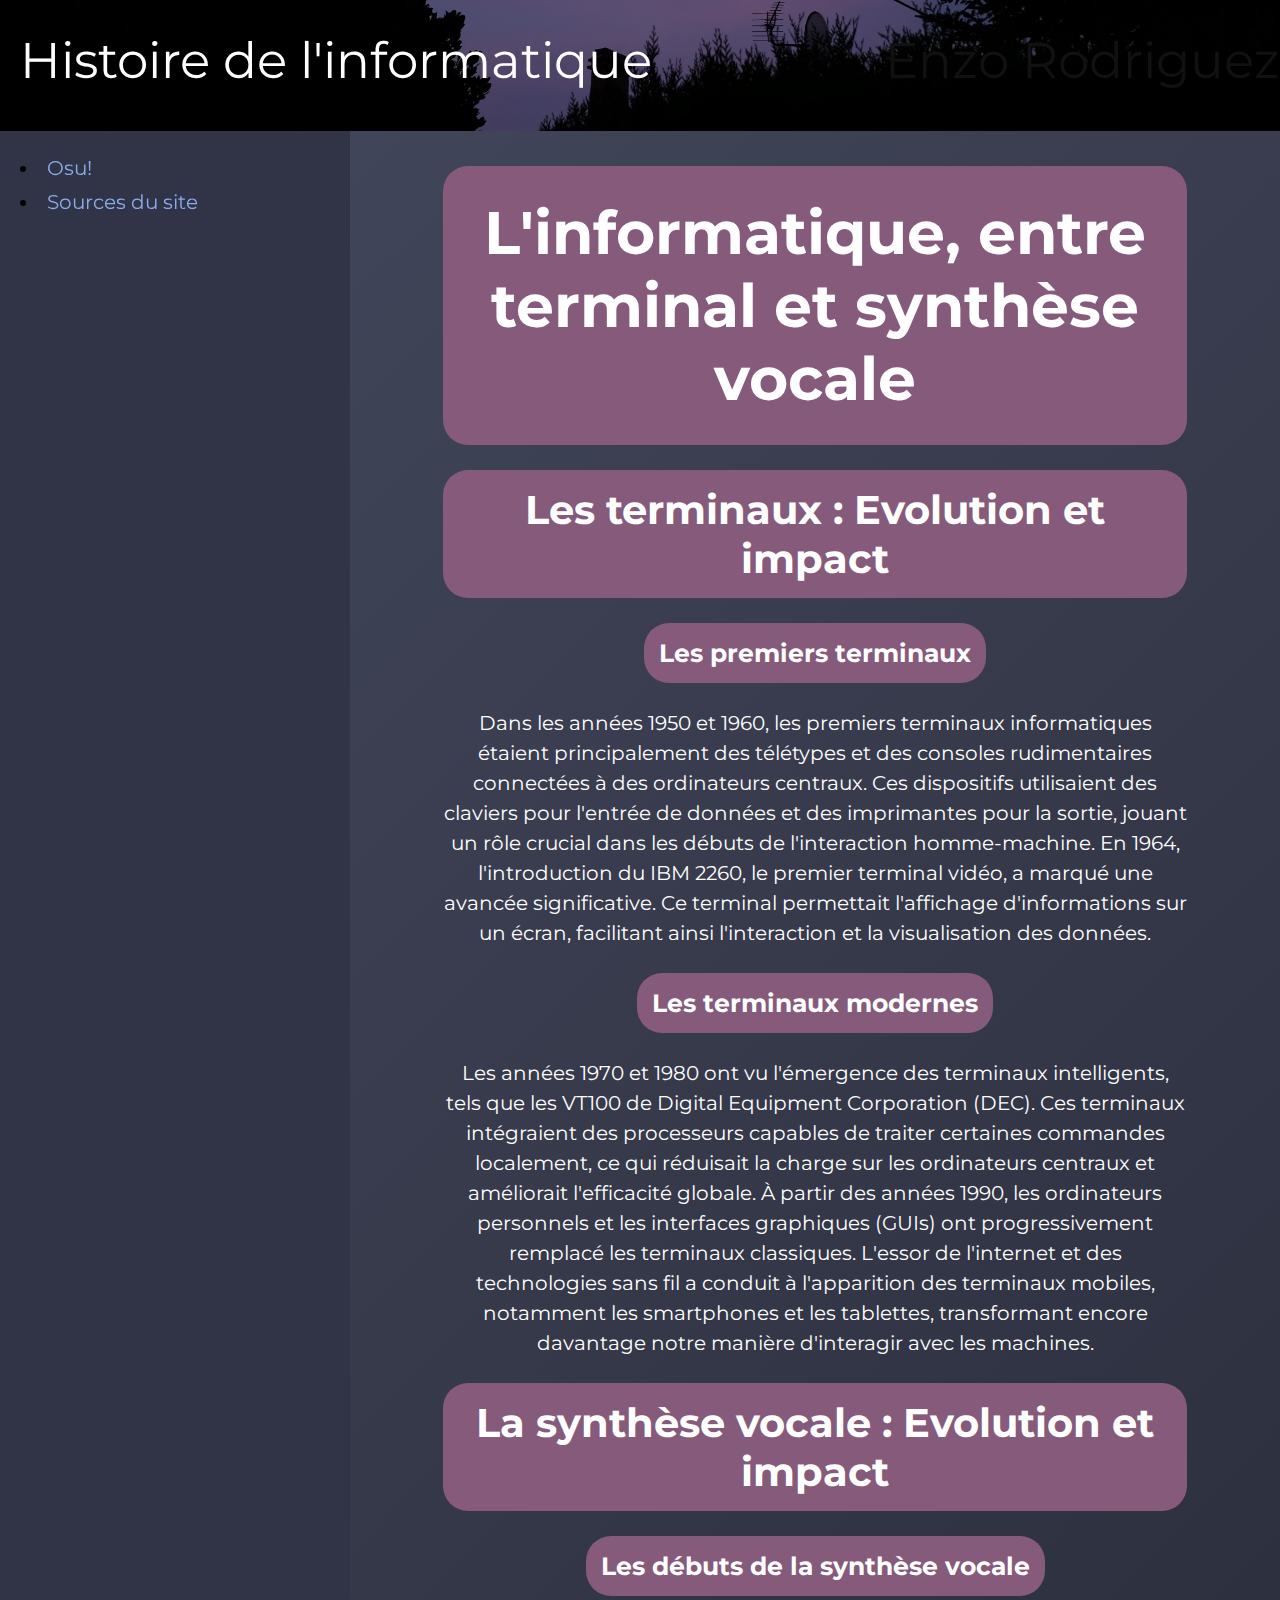
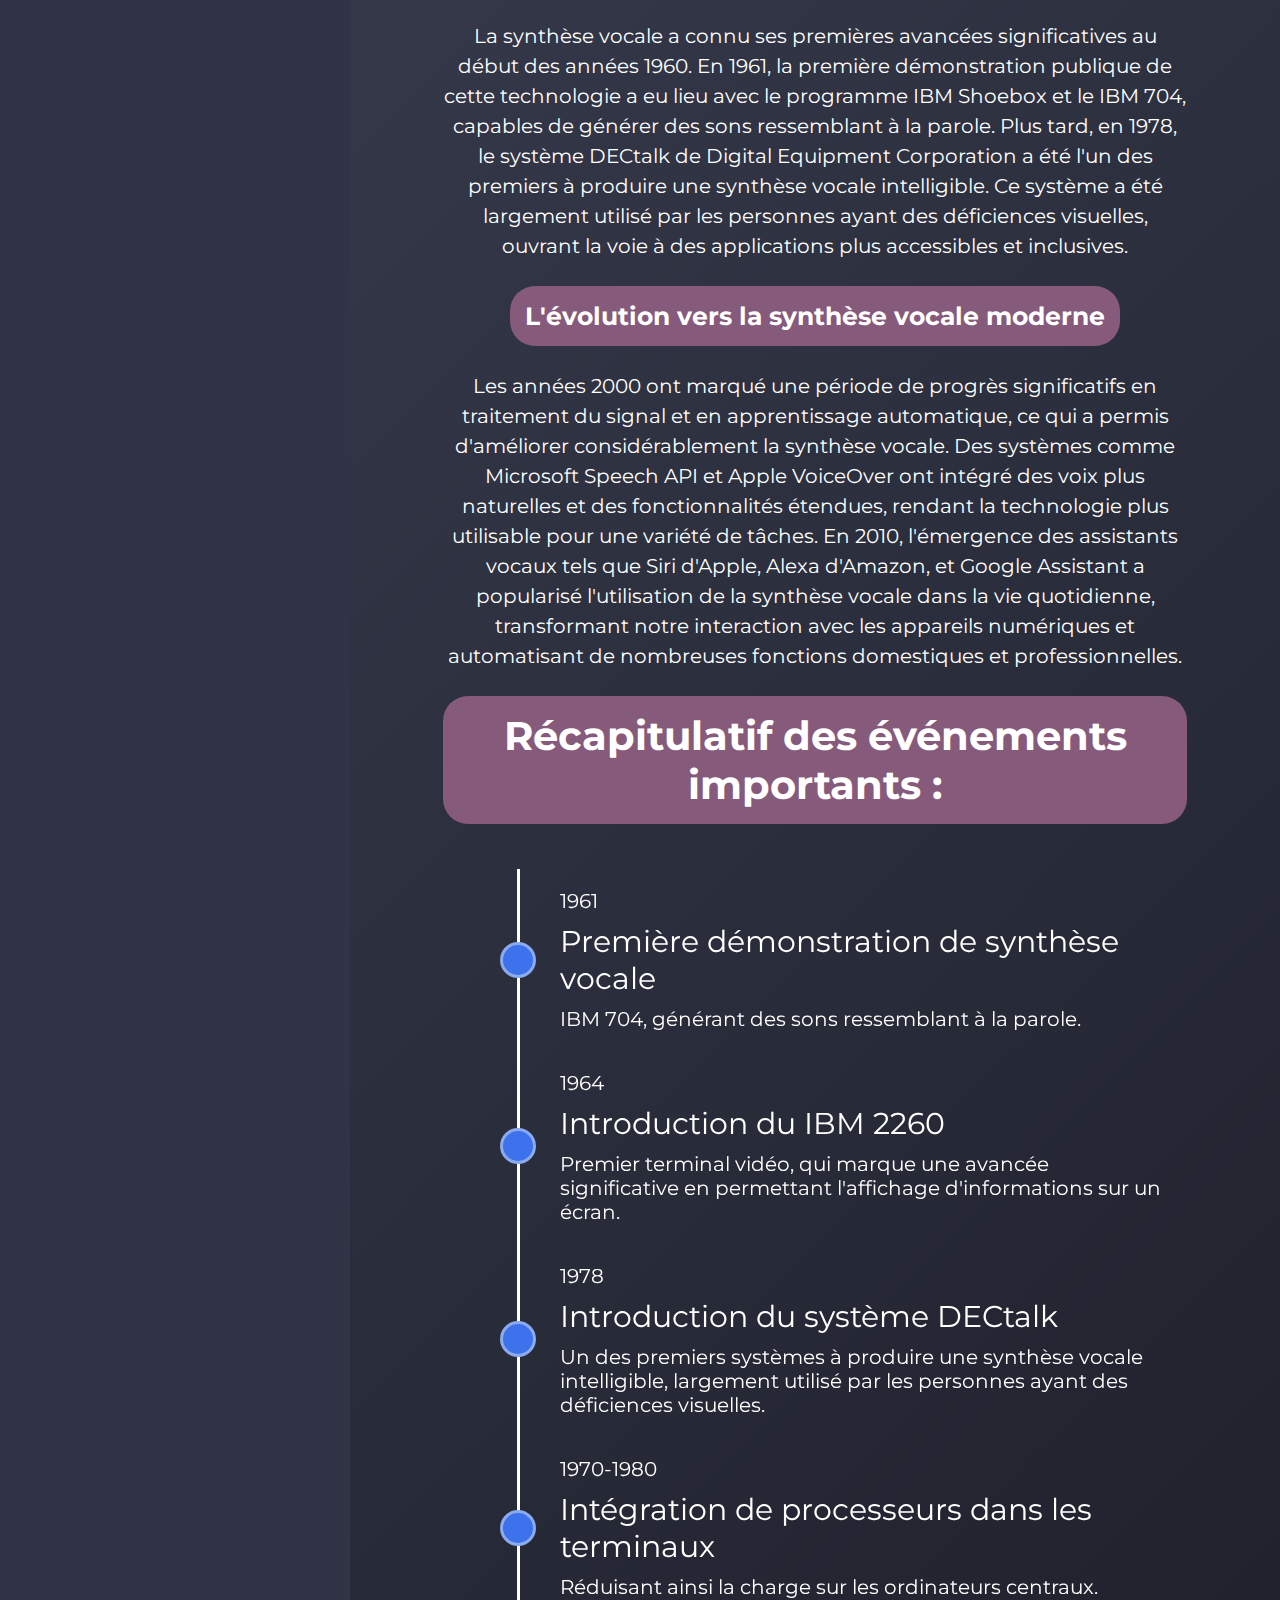
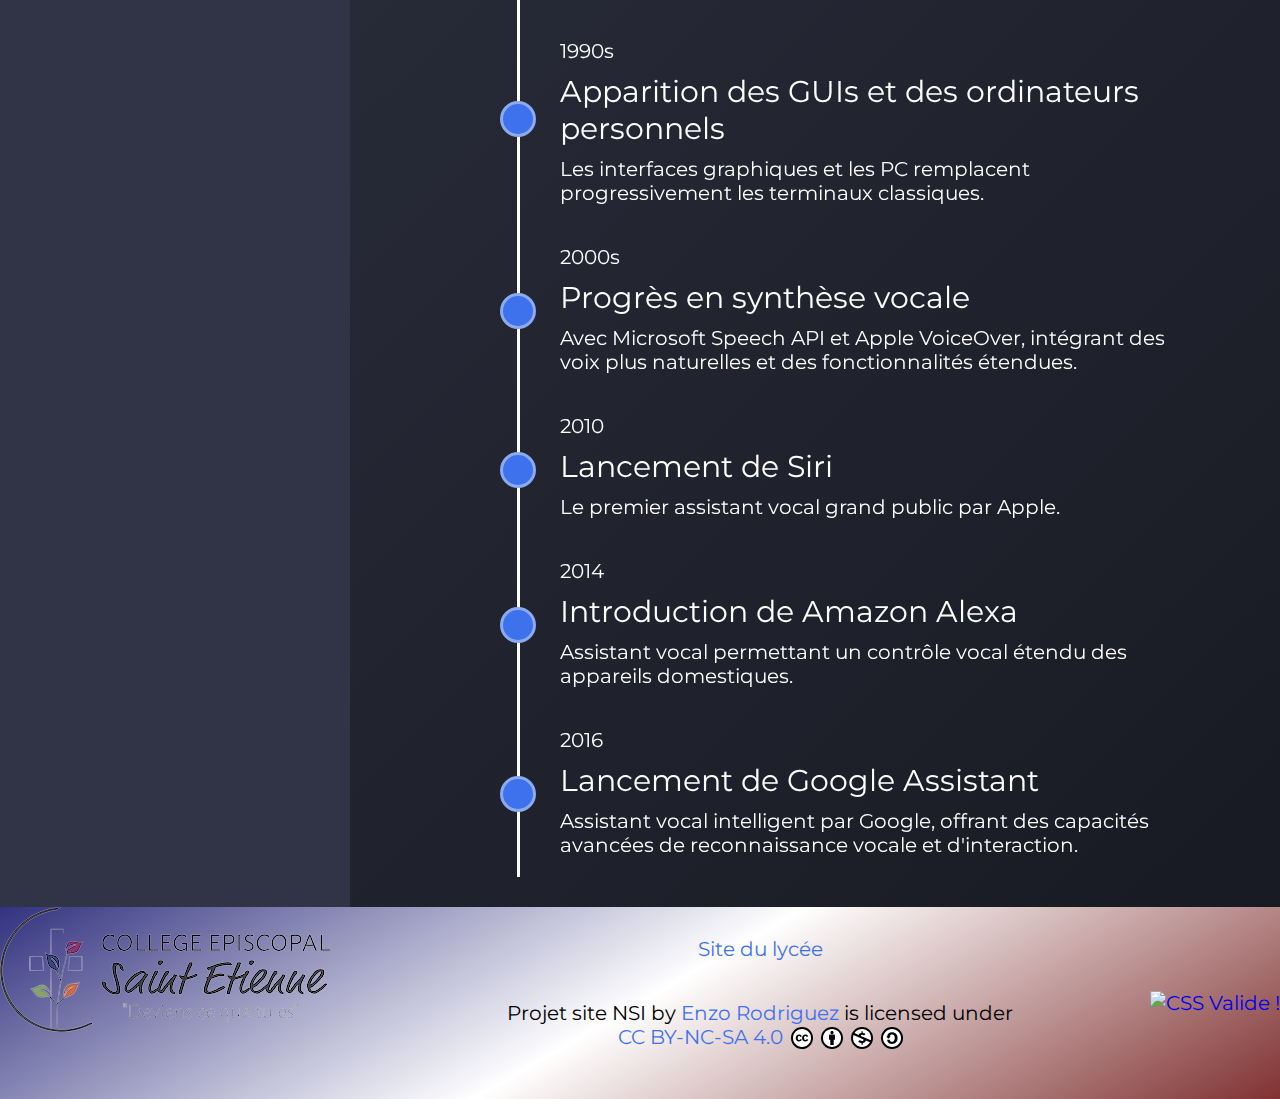
==== commit e0fe619b: "Finished i think" ====
--- a/Projets/Projet 4 Site HTML/histoire.html
+++ b/Projets/Projet 4 Site HTML/histoire.html
@@ -21,8 +21,8 @@
     <div class="container">
         <nav class="menu">
             <ul>
-                <li><a class="light-blue" href="./osu.html">Osu!</a></li>
-                <li><a class="light-blue" href="./sources.html">Sources du site</a></li>
+                <li><a class="light-blue anim-underline" href="./osu.html">Osu!</a></li>
+                <li><a class="light-blue anim-underline" href="./sources.html">Sources du site</a></li>
             </ul>
         </nav>
 
--- a/Projets/Projet 4 Site HTML/css/styles.css
+++ b/Projets/Projet 4 Site HTML/css/styles.css
@@ -61,7 +61,7 @@
     min-width: 500px;
     text-align: center;
     background-image: linear-gradient(-45deg, #181a23, #414559);
-    padding: 10px;
+    padding:10px 10% 10px 10%
 }
 
 p, h1, h2, h3{
@@ -70,9 +70,6 @@
 
 .yellow{color:#f5c22a} .light-blue{color:#8caaee} .dark-blue{color:#3d72ec}
 .black{color:#000} .white{color:#fff}
-
-
-/* || Page principale */
 
 .container{
     display:grid;
@@ -103,15 +100,33 @@
     padding-top: 20px; padding-bottom: 20px;
 }
 
-nav a{
-    color:#8caaee;
-    text-decoration:none;
-    transition:250ms;
-}
-nav a:hover{
-    color:#f5c22a;
-    text-decoration:underline;
-}
+a{text-decoration: none}
+a:hover{color:#f5c22a}
+
+.anim-underline {
+    display: inline-block;
+    position: relative;
+  }
+
+.anim-underline::after{
+    content: '';
+    position: absolute;
+    width: 100%;
+    transform: scaleX(0);
+    height: 2px;
+    bottom: 0;
+    left: 0;
+    background-color: #f5c22a;
+    transform-origin: bottom right;
+    transition: transform 0.45s ease;
+}
+.anim-underline:hover::after{
+    transform: scaleX(1);
+    transform-origin: bottom left;
+}
+
+
+/* || Page principale */
 
 
 h1, h2, h3{
@@ -119,8 +134,9 @@
     margin: 25px auto 25px auto;
     border-radius: 25px;
     background-color:#865a7b;
-}
-
+    transition: 250ms;
+}
+h1:hover, h2:hover, h3:hover{margin: 35px auto 35px auto;}
 h1{
     padding: 30px;
     font-size: 60px;
@@ -197,14 +213,16 @@
 
 /* || Page osu  */
 
-/* ... */
+.gameplay img{
+    width: 50%;
+}
+.video iframe{
+    width: 80%;
+    aspect-ratio: 16/9;
+}
 
 
 /* || Page histoire  */
-
-.histoire-contenu{
-    padding:0% 10% 0% 10%
-}
 
 .histoire-contenu-paragraphe{
     line-height: 150%;
@@ -301,28 +319,6 @@
     color: #f5c22a;
 }
 
-#anim-underline {
-    display: inline-block;
-    position: relative;
-  }
-
-#anim-underline::after{
-    content: '';
-    position: absolute;
-    width: 100%;
-    transform: scaleX(0);
-    height: 2px;
-    bottom: 0;
-    left: 0;
-    background-color: #f5c22a;
-    transform-origin: bottom right;
-    transition: transform 0.45s ease;
-}
-#anim-underline:hover::after{
-    transform: scaleX(1);
-    transform-origin: bottom left;
-}
-
 
 /* || Footer  */
 
@@ -351,7 +347,8 @@
 
 .nav p {color:black}
 
-.nav a{color:#3d72ec}
+.nav a{color:#3d72ec; transition: 250ms;}
+.nav a:hover{color:#f5c22a}
 
 footer .lien-image {
     width: min-content;
